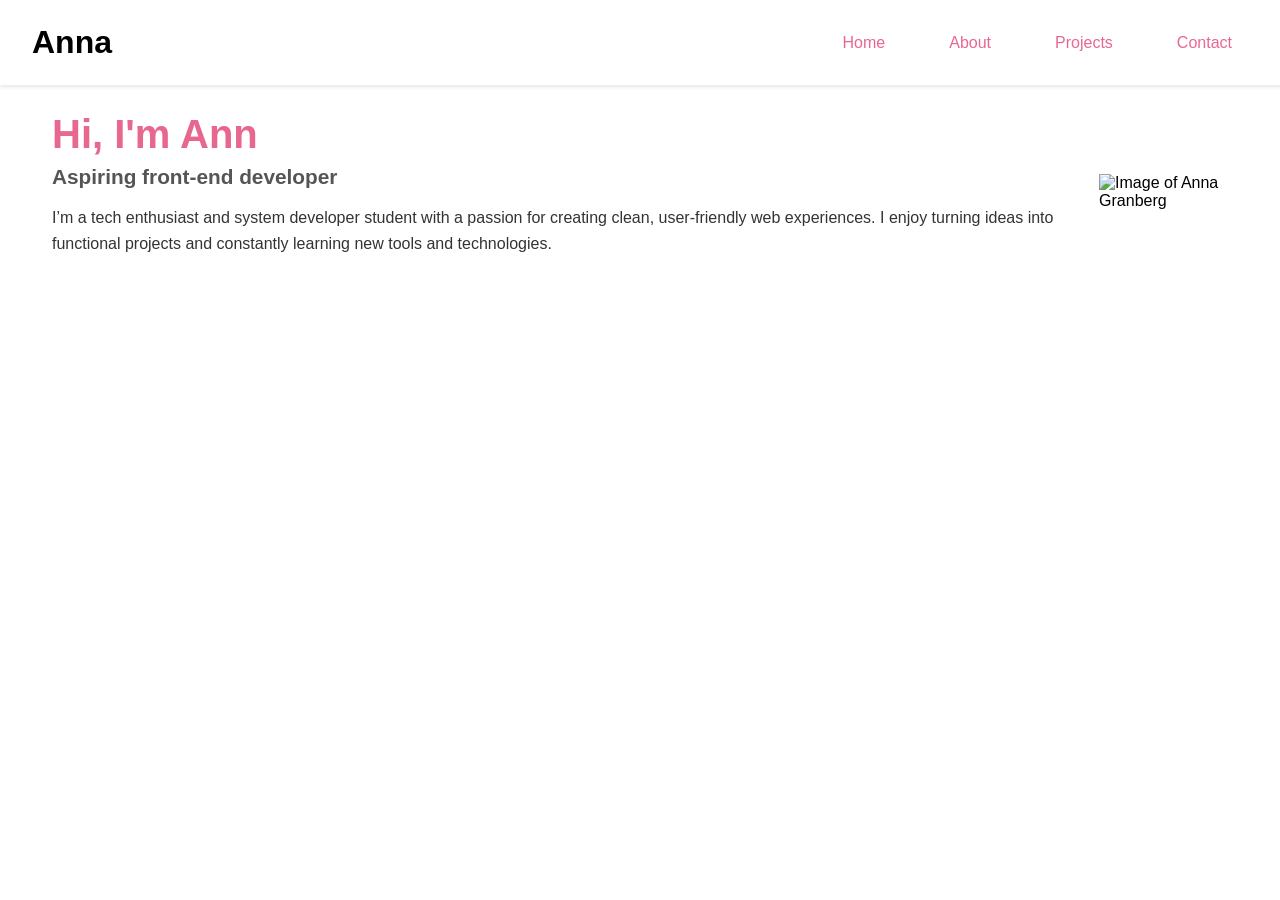
==== index.html @ 719e3414 "Initial commit" ====
<!DOCTYPE html>
<html lang="en">
  <head>
    <meta charset="UTF-8" />
    <meta name="viewport" content="width=device-width, initial-scale=1.0" />
    <meta name="description" content="Portfolio website of Anna Granberg" />
    <title>Anna Granberg | Portfolio</title>
    <link rel="stylesheet" href="css/style.css" />
  </head>
  <body>
    <header>
      <div id="left">
        <h1>Anna</h1>
      </div>
      <div id="right">
        <nav>
          <ul>
            <li><a href="index.html">Home</a></li>
            <li><a href="about.html">About</a></li>
            <li><a href="projects.html">Projects</a></li>
            <li><a href="contact.html">Contact</a></li>
          </ul>
        </nav>
      </div>
    </header>
    <main>
      <section id="intro">
        <div class="intro-text">
          <h1></h1>
          <h2>Aspiring front-end developer</h2>
          <p>
            I’m a tech enthusiast and system developer student with a passion
            for creating clean, user-friendly web experiences. I enjoy turning
            ideas into functional projects and constantly learning new tools and
            technologies.
          </p>
        </div>
        <div class="img-container">
          <img src="images/anna.png" alt="Image of Anna Granberg" />
        </div>
      </section>
    </main>
    <footer>
      <!--social links here -->
    </footer>
    <script src="js/main.js"></script>
  </body>
</html>
---- css/style.css ----
body {
  background-color: #ffff;
  font-family: Arial, sans-serif;
  margin: 0;
  padding: 20px;
  padding-top: 80px; /* adjust to match header height */
}

/* ***** Header Style ***** */
header {
  position: fixed; /* fixed at the top of the page */
  top: 0;
  left: 0;
  width: 100%;
  padding: 1.5rem 2rem; /* padding inside header */
  background-color: #fff;
  border-radius: 0;
  box-shadow: 0 2px 4px rgba(0, 0, 0, 0.1);
  display: flex;
  justify-content: space-between; /* logo on left, nav on right */
  align-items: center;
  z-index: 1000; /* stay on top of other content */
}

/* Logo */
header #left h1 {
  margin: 0;
  font-size: 2rem;
}

/* Navigation list horizontally */
header nav ul {
  display: flex; /* horizontal layout */
  gap: 2rem; /* space between links */
  list-style: none; /* remove default bullets */
  margin: 0;
  margin-right: 4rem; /* space from the right edge */
  padding: 0;
}

/* Links style */
header nav ul li a {
  text-decoration: none; /* remove underline */
  color: #e8678f;
  font-weight: 500;
  font-size: 1rem;
  padding: 0.5rem 1rem; /* clickable area */
  border-radius: 5px; /* rounded link corners */
  transition: background-color 0.3s ease, color 0.3s ease; /* smooth hover */
}

/* Hover effect */
header nav ul li a:hover {
  color: #fff;
  background-color: #e8678f;
}

/* ***** Intro style ***** */
#intro {
  display: flex;
  justify-content: space-between;
  align-items: center;
  max-width: 1200px;
  margin: 0 auto;
  padding: 2rem;
  gap: 2rem;
  opacity: 0; 
  transform: translateY(20px); 
  transition: opacity 1s ease, transform 1s ease; /* smooth transition */
}

#intro.show {
  opacity: 1;
  transform: translateY(0); /* move to original position */
}

.intro-text h1 {
  margin: 0 0 0.5rem 0;
  font-size: 2.5rem;
  color: #e8678f;
}

.intro-text h2 {
  margin: 0 0 1rem 0;
  font-size: 1.3rem;
  color: #555;
}

.intro-text p {
  font-size: 1rem;
  color: #333;
  line-height: 1.6;
}

#intro img {
  width: 600px;
  height: auto;
}
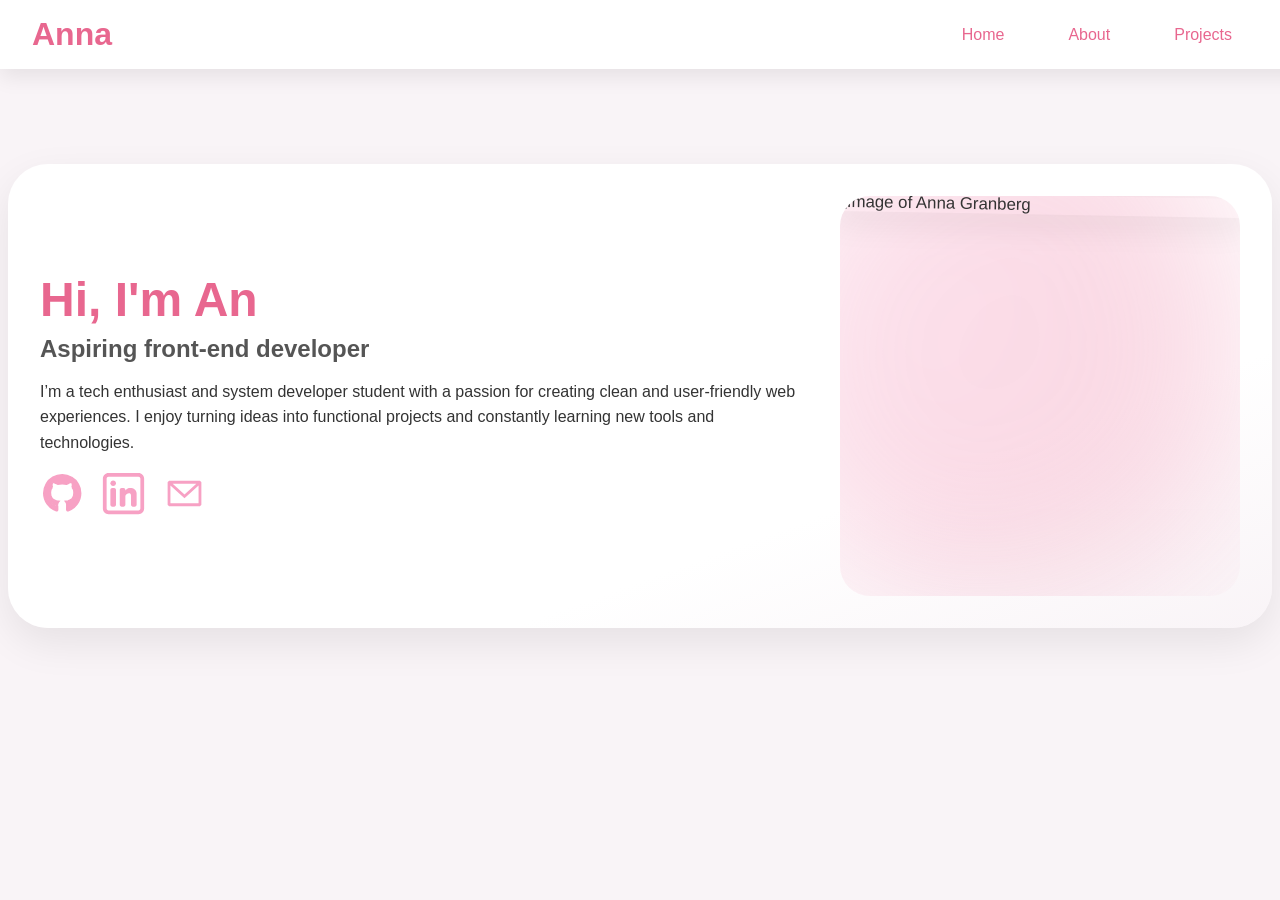
==== commit 90aaeb8d: "updated design, added information" ====
--- a/index.html
+++ b/index.html
@@ -8,41 +8,37 @@
     <link rel="stylesheet" href="css/style.css" />
   </head>
   <body>
-    <header>
-      <div id="left">
-        <h1>Anna</h1>
-      </div>
-      <div id="right">
-        <nav>
-          <ul>
-            <li><a href="index.html">Home</a></li>
-            <li><a href="about.html">About</a></li>
-            <li><a href="projects.html">Projects</a></li>
-            <li><a href="contact.html">Contact</a></li>
-          </ul>
-        </nav>
-      </div>
-    </header>
+    <div id="header-placeholder"></div>
     <main>
-      <section id="intro">
-        <div class="intro-text">
+      <section id="hero">
+        <div class="hero-text">
           <h1></h1>
           <h2>Aspiring front-end developer</h2>
           <p>
             I’m a tech enthusiast and system developer student with a passion
-            for creating clean, user-friendly web experiences. I enjoy turning
-            ideas into functional projects and constantly learning new tools and
-            technologies.
+            for creating clean and user-friendly web experiences. I enjoy
+            turning ideas into functional projects and constantly learning new
+            tools and technologies. 
           </p>
+          <div class="social-links">
+            <a href="https://github.com/annagranberg" target="_blank">
+              <img src="images/github.svg" alt="GitHub" />
+            </a>
+            <a href="https://www.linkedin.com/in/anna-granberg-945b691a1" target="_blank">
+              <img src="images/linkedin.svg" alt="linkedin" />
+            </a>
+            <a href="annagranberg03@gmail.com" target="_blank">
+                <img src="images/email.svg" alt="email">
+            </a>
+          </div>
         </div>
         <div class="img-container">
           <img src="images/anna.png" alt="Image of Anna Granberg" />
         </div>
       </section>
+    
     </main>
-    <footer>
-      <!--social links here -->
-    </footer>
     <script src="js/main.js"></script>
+    <script src="js/header.js"></script>
   </body>
 </html>
--- a/css/style.css
+++ b/css/style.css
@@ -1,9 +1,9 @@
 body {
-  background-color: #ffff;
-  font-family: Arial, sans-serif;
+  background-color: #f9f4f7;
+  font-family: "Poppins", Arial, sans-serif;
   margin: 0;
-  padding: 20px;
-  padding-top: 80px; /* adjust to match header height */
+  padding-top: 100px; /* adjust to match header height */
+  color: #333;
 }
 
 /* ***** Header Style ***** */
@@ -12,20 +12,23 @@
   top: 0;
   left: 0;
   width: 100%;
-  padding: 1.5rem 2rem; /* padding inside header */
+  padding: 1rem 2rem; /* padding inside header */
   background-color: #fff;
   border-radius: 0;
-  box-shadow: 0 2px 4px rgba(0, 0, 0, 0.1);
+  box-shadow: 0 8px 20px rgba(0, 0, 0, 0.08);
   display: flex;
   justify-content: space-between; /* logo on left, nav on right */
   align-items: center;
   z-index: 1000; /* stay on top of other content */
+  transition: background 0.3s ease, box-shadow 0.3s ease;
 }
 
 /* Logo */
 header #left h1 {
   margin: 0;
   font-size: 2rem;
+  font-weight: 600;
+  color: #e8678f;
 }
 
 /* Navigation list horizontally */
@@ -45,54 +48,208 @@
   font-weight: 500;
   font-size: 1rem;
   padding: 0.5rem 1rem; /* clickable area */
-  border-radius: 5px; /* rounded link corners */
+  border-radius: 8px; /* rounded link corners */
   transition: background-color 0.3s ease, color 0.3s ease; /* smooth hover */
 }
 
 /* Hover effect */
 header nav ul li a:hover {
   color: #fff;
-  background-color: #e8678f;
-}
-
-/* ***** Intro style ***** */
-#intro {
+  background: linear-gradient(135deg, #e8678f, #f7a1c4);
+  transform: translateY(-2px);
+}
+
+/* ***** hero style ***** */
+#hero {
   display: flex;
   justify-content: space-between;
   align-items: center;
+  background: linear-gradient(
+    160deg,
+    #fff 70%,
+    #f9f4f7 100%
+  ); /* soft gradient */
+  box-shadow: 0 15px 40px rgba(0, 0, 0, 0.08);
   max-width: 1200px;
-  margin: 0 auto;
+  margin: 4rem auto 0 auto;
   padding: 2rem;
+  border-radius: 40px;
   gap: 2rem;
-  opacity: 0; 
-  transform: translateY(20px); 
+  opacity: 0;
+  position: relative;
+  transform: translateY(30px);
   transition: opacity 1s ease, transform 1s ease; /* smooth transition */
 }
 
-#intro.show {
+#hero.show {
   opacity: 1;
   transform: translateY(0); /* move to original position */
 }
 
-.intro-text h1 {
+.hero-text h1 {
   margin: 0 0 0.5rem 0;
-  font-size: 2.5rem;
+  font-size: 3rem;
   color: #e8678f;
 }
 
-.intro-text h2 {
+.hero-text h2 {
   margin: 0 0 1rem 0;
-  font-size: 1.3rem;
+  font-size: 1.5rem;
   color: #555;
-}
-
-.intro-text p {
+  max-width: 450px;
+}
+
+.hero-text p {
   font-size: 1rem;
   color: #333;
   line-height: 1.6;
 }
 
-#intro img {
-  width: 600px;
-  height: auto;
-}
+.img-container {
+  flex: 1;
+  display: flex;
+  justify-content: center;
+  align-items: center;
+  position: relative;
+  min-width: 400px;
+  min-height: 400px;
+  border-radius: 30px;
+  overflow: hidden;
+}
+
+.img-container::before {
+  content: "";
+  position: absolute;
+  width: 500px;
+  height: 500px;
+  background: radial-gradient(circle at 30% 30%, #f7a1c4, #e8678f);
+  border-radius: 60% 40% 50% 50%; /* irregular blob shape */
+  top: -100px;
+  left: -100px;
+  z-index: 1;
+  opacity: 0.3;
+  filter: blur(80px);
+  transform: rotate(-20deg);
+}
+
+.img-container img {
+  width: 100%;
+  height: 100%;
+  border-radius: 30px;
+  box-shadow: 0 10px 30px rgba(0, 0, 0, 0.08);
+  position: relative;
+  transition: transform 0.5s ease;
+  z-index: 1;
+  align-self: flex-start;
+  object-fit: cover;
+  transform: scale(1.05) rotate(1deg);
+}
+
+.img-container img:hover {
+  transform: scale(1.15) rotate(2deg);
+}
+
+.social-links {
+  display: flex;
+  gap: 1rem; /* space between icons if you add more */
+}
+
+.social-links a {
+  display: inline-block;
+  transition: transform 0.3s ease, filter 0.3s ease;
+}
+
+.social-links a:hover {
+  transform: translateY(-3px) scale(1.1); /* slight lift and grow on hover */
+  filter: brightness(1.2); /* makes it pop */
+}
+
+.social-links img {
+  width: 45px; /* size of the icon */
+  height: 45px;
+}
+/* Projects Section */
+#intro-projects {
+    display: flex;
+    flex-direction: column;
+    align-items: center;
+    background: linear-gradient(160deg, #fff 70%, #f9f4f7 100%);
+    box-shadow: 0 15px 40px rgba(0, 0, 0, 0.08);
+    max-width: 1200px;
+    margin: 4rem auto;
+    padding: 3rem 2rem;
+    border-radius: 40px;
+    gap: 2rem;
+    opacity: 0;
+  }
+
+  #intro-projects.show {
+    opacity: 1;
+    transform: translateY(0); /* move to original position */
+  }
+  
+  #intro-projects h1 {
+    font-size: 2.8rem;
+    color: #e8678f;
+    margin-bottom: 0.5rem;
+  }
+  
+  #intro-projects p {
+    font-size: 1.2rem;
+    color: #555;
+    margin-bottom: 2rem;
+    text-align: center;
+  }
+  
+  /* Grid layout for projects */
+  #intro-projects .projects-grid {
+    display: grid;
+    grid-template-columns: repeat(auto-fit, minmax(250px, 1fr));
+    gap: 2rem;
+    width: 100%;
+  }
+  
+  /* Individual project cards */
+  #intro-projects .project {
+    background: #fff;
+    border-radius: 30px;
+    padding: 2rem 1.5rem;
+    box-shadow: 0 10px 30px rgba(0, 0, 0, 0.08);
+    text-align: center;
+    transition: transform 0.4s ease, box-shadow 0.4s ease;
+    display: flex;
+    flex-direction: column;
+    justify-content: space-between;
+  }
+  
+  #intro-projects .project:hover {
+    transform: translateY(-8px) scale(1.02);
+    box-shadow: 0 20px 40px rgba(0, 0, 0, 0.12);
+  }
+  
+  #intro-projects .project a {
+    text-decoration: none;
+    font-weight: 600;
+    font-size: 1.1rem;
+    color: #e8678f;
+    margin-top: 1rem;
+    transition: color 0.3s ease;
+  }
+  #intro-projects img {
+    margin-top: 1rem;
+    width: 100%;
+    border-radius: 30px;
+}
+  #intro-projects .project a:hover {
+    color: #f7a1c4;
+  }
+  
+  #intro-projects .project p {
+    font-size: 0.95rem;       
+    color: #555;             
+    line-height: 1.6;         
+    margin: 0.5rem 0 1rem 0; 
+    text-align: center;        
+    transition: color 0.3s ease;
+  }
+ 
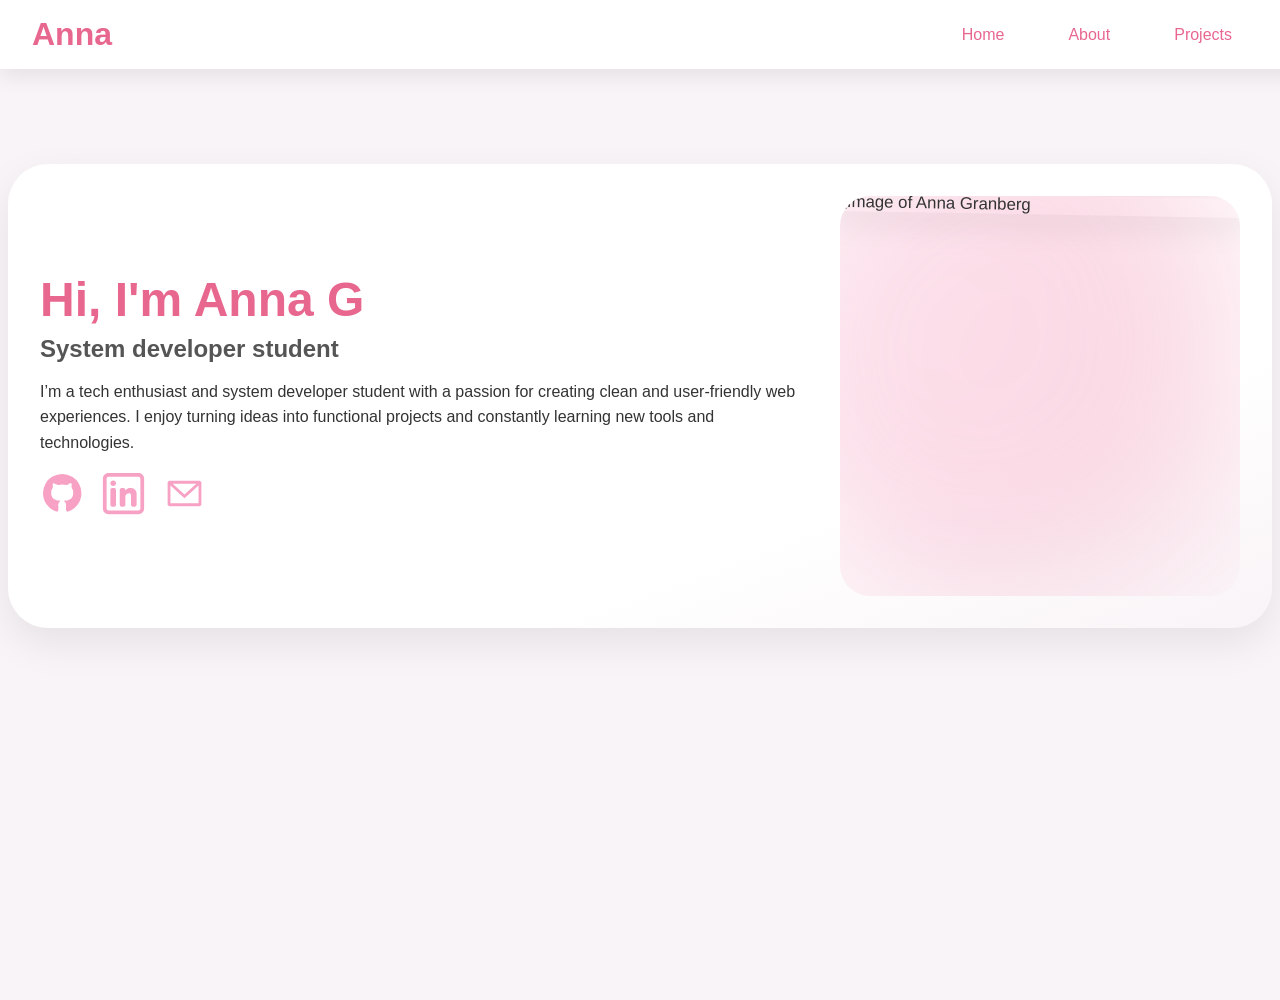
==== commit 63e1fdd5: "updated style" ====
--- a/index.html
+++ b/index.html
@@ -13,7 +13,7 @@
       <section id="hero">
         <div class="hero-text">
           <h1></h1>
-          <h2>Aspiring front-end developer</h2>
+          <h2>System developer student</h2>
           <p>
             I’m a tech enthusiast and system developer student with a passion
             for creating clean and user-friendly web experiences. I enjoy
--- a/css/style.css
+++ b/css/style.css
@@ -4,6 +4,13 @@
   margin: 0;
   padding-top: 100px; /* adjust to match header height */
   color: #333;
+  display: flex;
+  flex-direction: column;
+  min-height: 100vh; /* full viewport height */
+}
+
+main {
+  flex: 1;
 }
 
 /* ***** Header Style ***** */
@@ -170,86 +177,165 @@
 }
 /* Projects Section */
 #intro-projects {
-    display: flex;
+  display: flex;
+  flex-direction: column;
+  align-items: center;
+  background: linear-gradient(160deg, #fff 70%, #f9f4f7 100%);
+  box-shadow: 0 15px 40px rgba(0, 0, 0, 0.08);
+  max-width: 1200px;
+  margin: 4rem auto;
+  padding: 3rem 2rem;
+  border-radius: 40px;
+  gap: 2rem;
+  opacity: 0;
+}
+
+#intro-projects.show {
+  opacity: 1;
+  transform: translateY(0); /* move to original position */
+}
+
+#intro-projects h1 {
+  font-size: 2.8rem;
+  color: #e8678f;
+  margin-bottom: 0.5rem;
+}
+
+#intro-projects p {
+  font-size: 1.2rem;
+  color: #555;
+  margin-bottom: 2rem;
+  text-align: center;
+}
+
+/* Grid layout for projects */
+#intro-projects .projects-grid {
+  display: grid;
+  grid-template-columns: repeat(auto-fit, minmax(250px, 1fr));
+  gap: 2rem;
+  width: 100%;
+}
+
+/* Individual project cards */
+#intro-projects .project {
+  background: #fff;
+  border-radius: 30px;
+  padding: 2rem 1.5rem;
+  box-shadow: 0 10px 30px rgba(0, 0, 0, 0.08);
+  text-align: center;
+  transition: transform 0.4s ease, box-shadow 0.4s ease;
+  display: flex;
+  flex-direction: column;
+  justify-content: space-between;
+}
+
+#intro-projects .project:hover {
+  transform: translateY(-8px) scale(1.02);
+  box-shadow: 0 20px 40px rgba(0, 0, 0, 0.12);
+}
+
+#intro-projects .project h2 {
+  text-decoration: none;
+  font-weight: 600;
+  font-size: 1.1rem;
+  color: #e8678f;
+  margin-top: 1rem;
+  transition: color 0.3s ease;
+}
+
+#intro-projects img {
+  margin-top: 1rem;
+  width: 100%;
+  border-radius: 30px;
+}
+
+#intro-projects .project a:hover {
+  color: #f7a1c4;
+}
+
+#intro-projects .project p {
+  font-size: 0.95rem;
+  color: #555;
+  line-height: 1.6;
+  margin: 0.5rem 0 1rem 0;
+  text-align: center;
+  transition: color 0.3s ease;
+}
+
+/* Video styling */
+.video-wrapper {
+  width: 300px;
+  max-width: 90%;
+  margin: 0 auto;
+  border-radius: 40px;
+  overflow: hidden;
+  box-shadow: 0 15px 40px rgba(0, 0, 0, 0.1);
+  border: 10px solid #fff;
+}
+
+.video-wrapper video {
+  width: 100%;
+  height: auto;
+  display: block;
+  object-fit: cover;
+}
+
+.footer {
+  display: flex;
+  justify-content: center;
+  align-items: center;
+  text-align: center;
+  padding: 2rem;
+  background-color: #fff;
+  box-shadow: 0 -8px 20px rgba(0, 0, 0, 0.08);
+  text-align: center;
+}
+
+@media (max-width: 768px) {
+  /* HEADER NAV */
+  header nav ul {
+    gap: 0.5rem;
+    margin-right: 2rem;
+    font-size: 0.9rem;
+  }
+  /* HERO SECTION */
+  #hero {
+    flex-direction: column;
+    text-align: center;
+    padding: 2rem 1.5rem;
+  }
+
+  .img-container {
+    min-width: auto;
+    width: 100%;
+    min-height: 300px;
+  }
+
+  .hero-text h1 {
+    font-size: 2rem;
+  }
+
+  .hero-text h2 {
+    font-size: 1.2rem;
+    max-width: none;
+  }
+
+  /* PROJECT VIDEO + TEXT */
+  .project-content {
     flex-direction: column;
     align-items: center;
-    background: linear-gradient(160deg, #fff 70%, #f9f4f7 100%);
-    box-shadow: 0 15px 40px rgba(0, 0, 0, 0.08);
-    max-width: 1200px;
-    margin: 4rem auto;
-    padding: 3rem 2rem;
-    border-radius: 40px;
-    gap: 2rem;
-    opacity: 0;
-  }
-
-  #intro-projects.show {
-    opacity: 1;
-    transform: translateY(0); /* move to original position */
-  }
-  
-  #intro-projects h1 {
-    font-size: 2.8rem;
-    color: #e8678f;
-    margin-bottom: 0.5rem;
-  }
-  
-  #intro-projects p {
-    font-size: 1.2rem;
-    color: #555;
-    margin-bottom: 2rem;
+  }
+
+  .project-content p {
     text-align: center;
   }
-  
-  /* Grid layout for projects */
+
+  .video-wrapper {
+    width: 220px;
+  }
+
+  /* PROJECT GRID */
   #intro-projects .projects-grid {
-    display: grid;
-    grid-template-columns: repeat(auto-fit, minmax(250px, 1fr));
-    gap: 2rem;
-    width: 100%;
-  }
-  
-  /* Individual project cards */
-  #intro-projects .project {
-    background: #fff;
-    border-radius: 30px;
-    padding: 2rem 1.5rem;
-    box-shadow: 0 10px 30px rgba(0, 0, 0, 0.08);
-    text-align: center;
-    transition: transform 0.4s ease, box-shadow 0.4s ease;
-    display: flex;
-    flex-direction: column;
-    justify-content: space-between;
-  }
-  
-  #intro-projects .project:hover {
-    transform: translateY(-8px) scale(1.02);
-    box-shadow: 0 20px 40px rgba(0, 0, 0, 0.12);
-  }
-  
-  #intro-projects .project a {
-    text-decoration: none;
-    font-weight: 600;
-    font-size: 1.1rem;
-    color: #e8678f;
-    margin-top: 1rem;
-    transition: color 0.3s ease;
-  }
-  #intro-projects img {
-    margin-top: 1rem;
-    width: 100%;
-    border-radius: 30px;
-}
-  #intro-projects .project a:hover {
-    color: #f7a1c4;
-  }
-  
-  #intro-projects .project p {
-    font-size: 0.95rem;       
-    color: #555;             
-    line-height: 1.6;         
-    margin: 0.5rem 0 1rem 0; 
-    text-align: center;        
-    transition: color 0.3s ease;
-  }
- +    grid-template-columns: 1fr;
+  }
+}
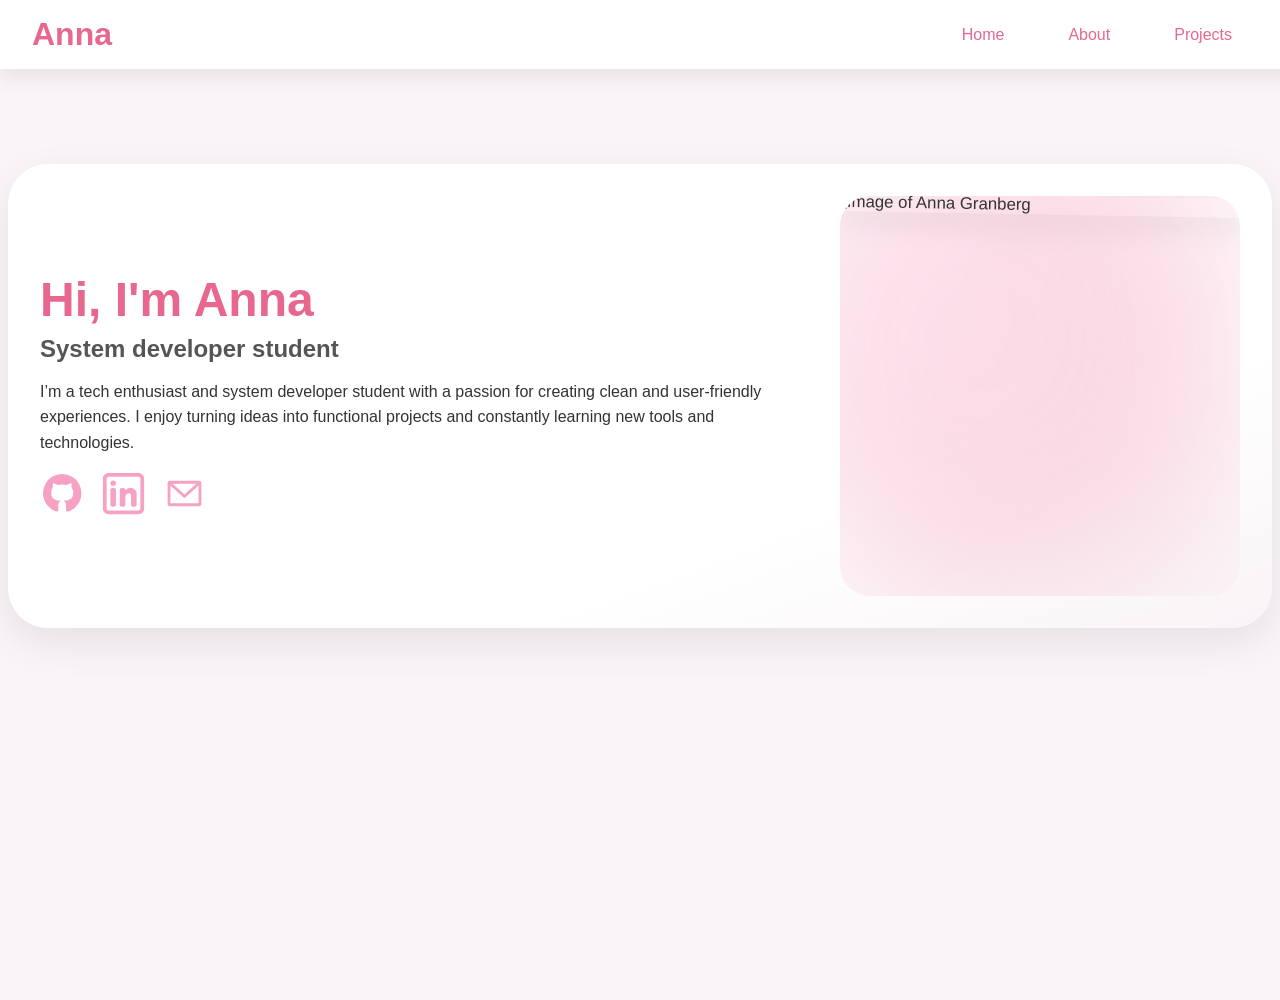
==== commit 1226cfb4: "style update" ====
--- a/index.html
+++ b/index.html
@@ -16,7 +16,7 @@
           <h2>System developer student</h2>
           <p>
             I’m a tech enthusiast and system developer student with a passion
-            for creating clean and user-friendly web experiences. I enjoy
+            for creating clean and user-friendly experiences. I enjoy
             turning ideas into functional projects and constantly learning new
             tools and technologies. 
           </p>
--- a/css/style.css
+++ b/css/style.css
@@ -1,3 +1,4 @@
+/* ***** Body Style ***** */
 body {
   background-color: #f9f4f7;
   font-family: "Poppins", Arial, sans-serif;
@@ -66,7 +67,7 @@
   transform: translateY(-2px);
 }
 
-/* ***** hero style ***** */
+/* ***** Hero Style ***** */
 #hero {
   display: flex;
   justify-content: space-between;
@@ -175,7 +176,46 @@
   width: 45px; /* size of the icon */
   height: 45px;
 }
-/* Projects Section */
+/* ***** Skills Style ***** */
+.skills {
+  display: flex;
+  flex-wrap: wrap;
+  gap: 1rem;
+  list-style: none;
+  padding: 0;
+  margin-top: 1rem;
+}
+
+/* Individual skill */
+.skills li {
+  display: flex;
+  align-items: center;
+  gap: 0.5rem;
+
+  background: #fff;
+  padding: 0.6rem 1rem;
+  border-radius: 20px;
+
+  font-size: 0.9rem;
+  font-weight: 500;
+
+  box-shadow: 0 6px 15px rgba(0, 0, 0, 0.06);
+
+  transition: transform 0.2s ease, box-shadow 0.2s ease;
+}
+
+/* Hover effect */
+.skills li:hover {
+  transform: translateY(-3px);
+  box-shadow: 0 10px 20px rgba(0, 0, 0, 0.08);
+}
+
+/* Icon size */
+.skills img {
+  width: 20px;
+  height: 20px;
+}
+/* ***** Project Style ***** */
 #intro-projects {
   display: flex;
   flex-direction: column;
@@ -204,7 +244,6 @@
 #intro-projects p {
   font-size: 1.2rem;
   color: #555;
-  margin-bottom: 2rem;
   text-align: center;
 }
 
@@ -291,14 +330,14 @@
   text-align: center;
 }
 
+/* ***** Smaller Screens Style ***** */
 @media (max-width: 768px) {
-  /* HEADER NAV */
   header nav ul {
     gap: 0.5rem;
     margin-right: 2rem;
     font-size: 0.9rem;
   }
-  /* HERO SECTION */
+
   #hero {
     flex-direction: column;
     text-align: center;
@@ -320,7 +359,6 @@
     max-width: none;
   }
 
-  /* PROJECT VIDEO + TEXT */
   .project-content {
     flex-direction: column;
     align-items: center;
@@ -334,7 +372,6 @@
     width: 220px;
   }
 
-  /* PROJECT GRID */
   #intro-projects .projects-grid {
     grid-template-columns: 1fr;
   }
